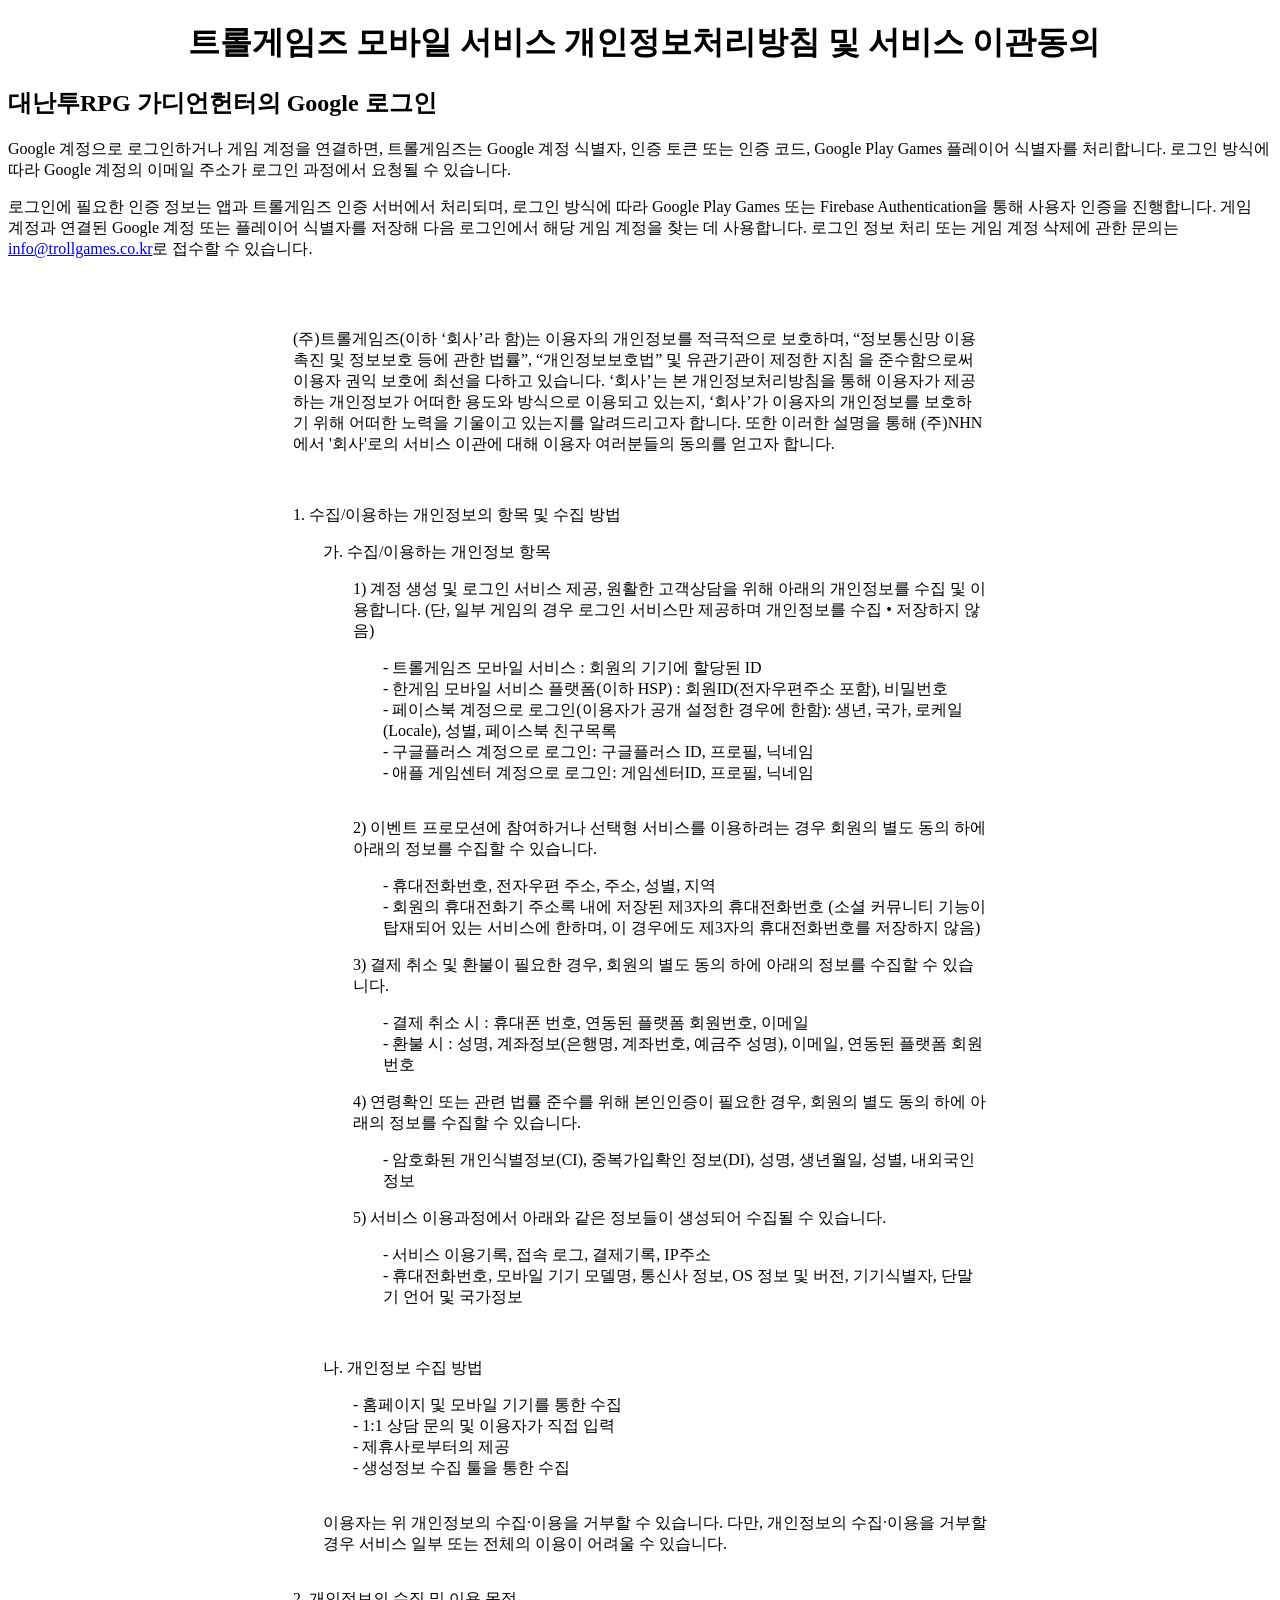
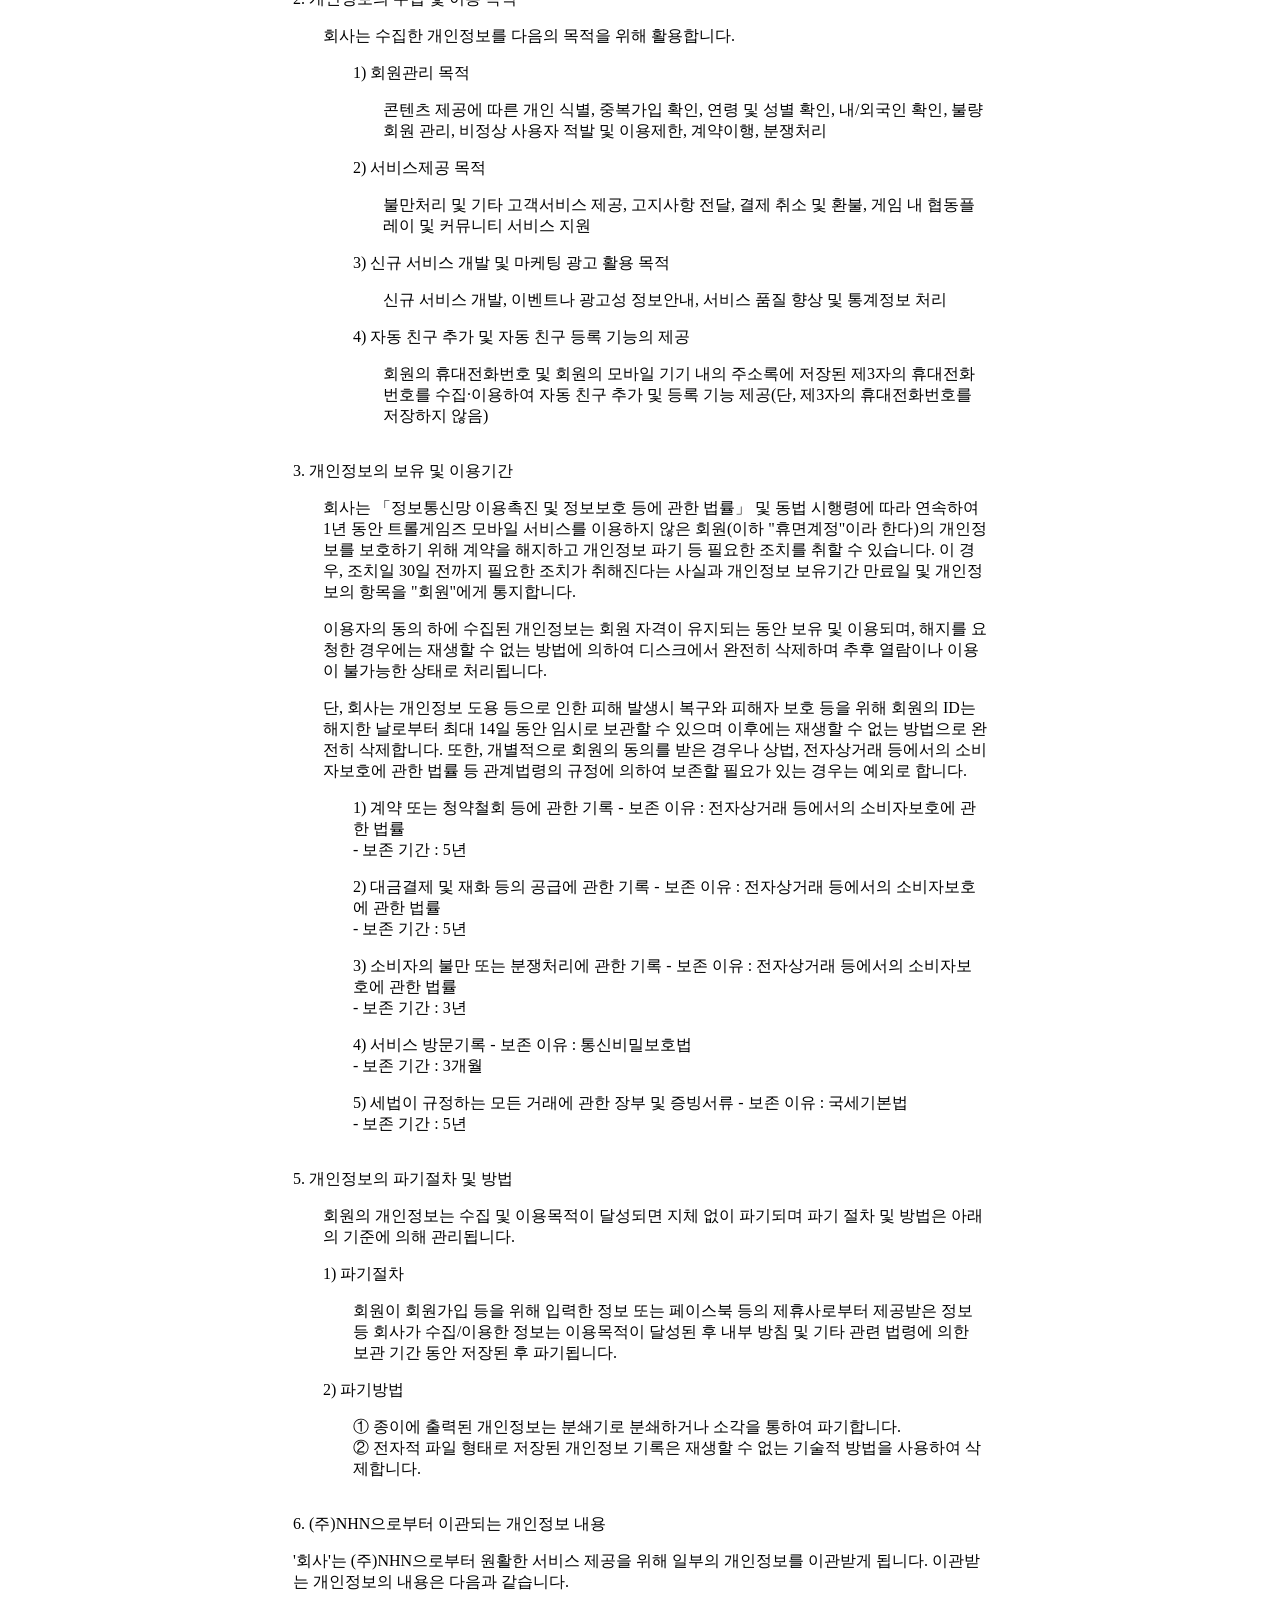
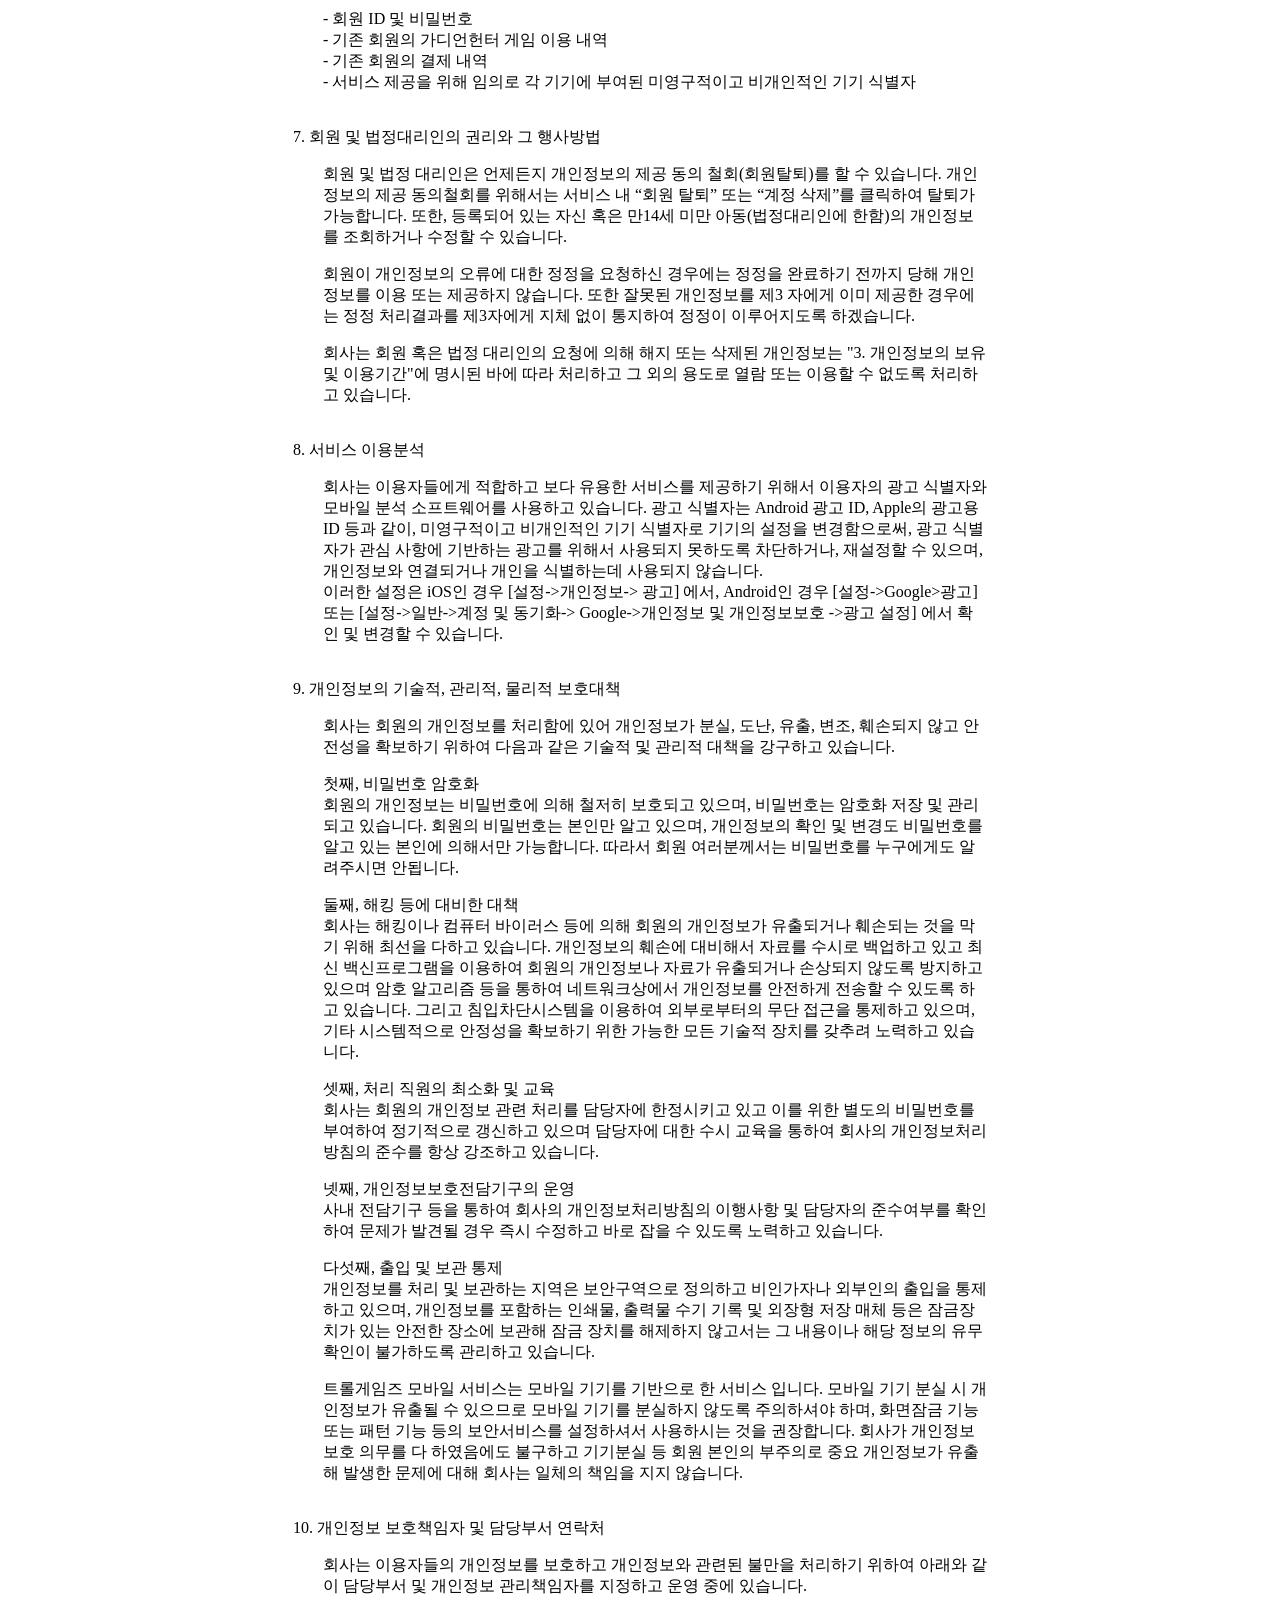
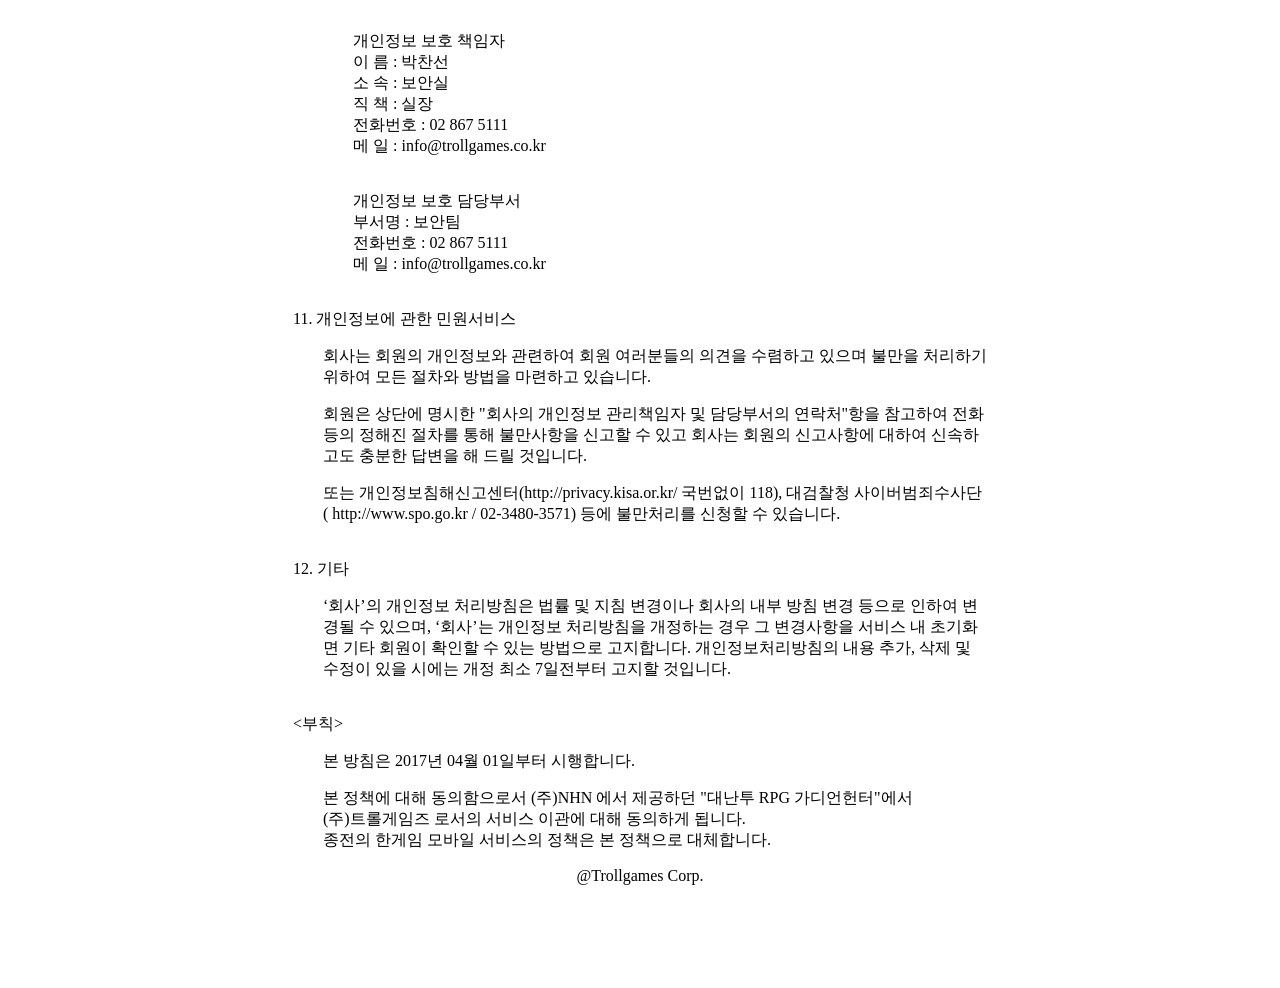
==== privacy.html @ 50effa68 "Google OAuth 브랜딩 검증용 홈페이지 링크와 정책 추가" ====
<!doctype html>
<html lang="ko">
<head>
<meta charset="utf-8">
<meta name="viewport" content="width=device-width, initial-scale=1">
<title>개인정보처리방침 | 트롤게임즈</title>
</head>
<body>
<main>
<h1 style="text-align: center;">&nbsp;트롤게임즈 모바일 서비스 개인정보처리방침 및 서비스 이관동의</h1>
<section aria-labelledby="google-sign-in">
    <h2 id="google-sign-in">대난투RPG 가디언헌터의 Google 로그인</h2>
    <p>Google 계정으로 로그인하거나 게임 계정을 연결하면, 트롤게임즈는 Google 계정 식별자, 인증 토큰 또는 인증 코드, Google Play Games 플레이어 식별자를 처리합니다. 로그인 방식에 따라 Google 계정의 이메일 주소가 로그인 과정에서 요청될 수 있습니다.</p>
    <p>로그인에 필요한 인증 정보는 앱과 트롤게임즈 인증 서버에서 처리되며, 로그인 방식에 따라 Google Play Games 또는 Firebase Authentication을 통해 사용자 인증을 진행합니다. 게임 계정과 연결된 Google 계정 또는 플레이어 식별자를 저장해 다음 로그인에서 해당 게임 계정을 찾는 데 사용합니다. 로그인 정보 처리 또는 게임 계정 삭제에 관한 문의는 <a href="mailto:info@trollgames.co.kr">info@trollgames.co.kr</a>로 접수할 수 있습니다.</p>
</section>
<p style="text-align: center;">&nbsp;</p>
<center>
<table style="height: 3048px;" width="700">
<tbody>
<tr>
<td>
<p>(주)트롤게임즈(이하 &lsquo;회사&rsquo;라 함)는 이용자의 개인정보를 적극적으로 보호하며, &ldquo;정보통신망 이용촉진 및 정보보호 등에 관한 법률&rdquo;, &ldquo;개인정보보호법&rdquo; 및 유관기관이 제정한 지침 을 준수함으로써 이용자 권익 보호에 최선을 다하고 있습니다. &lsquo;회사&rsquo;는 본 개인정보처리방침을 통해 이용자가 제공하는 개인정보가 어떠한 용도와 방식으로 이용되고 있는지, &lsquo;회사&rsquo;가 이용자의 개인정보를 보호하기 위해 어떠한 노력을 기울이고 있는지를 알려드리고자 합니다. 또한 이러한 설명을 통해 (주)NHN 에서 '회사'로의 서비스 이관에 대해 이용자 여러분들의 동의를 얻고자 합니다.</p>
<p>&nbsp;</p>
<p>1. 수집/이용하는 개인정보의 항목 및 수집 방법</p>
<p style="padding-left: 30px;">가. 수집/이용하는 개인정보 항목</p>
<p style="padding-left: 60px;">1) 계정 생성 및 로그인 서비스 제공, 원활한 고객상담을 위해 아래의 개인정보를 수집 및 이용합니다. (단, 일부 게임의 경우 로그인 서비스만 제공하며 개인정보를 수집 &bull; 저장하지 않음)</p>
<p style="padding-left: 90px;">- 트롤게임즈 모바일 서비스 : 회원의 기기에 할당된 ID<br />- 한게임 모바일 서비스 플랫폼(이하 HSP) : 회원ID(전자우편주소 포함), 비밀번호<br />- 페이스북 계정으로 로그인(이용자가 공개 설정한 경우에 한함): 생년, 국가, 로케일(Locale), 성별, 페이스북 친구목록<br />- 구글플러스 계정으로 로그인: 구글플러스 ID, 프로필, 닉네임<br />- 애플 게임센터 계정으로 로그인: 게임센터ID, 프로필, 닉네임</p>
<p style="padding-left: 60px;"><br />2) 이벤트 프로모션에 참여하거나 선택형 서비스를 이용하려는 경우 회원의 별도 동의 하에 아래의 정보를 수집할 수 있습니다.</p>
<p style="padding-left: 90px;">- 휴대전화번호, 전자우편 주소, 주소, 성별, 지역<br />- 회원의 휴대전화기 주소록 내에 저장된 제3자의 휴대전화번호 (소셜 커뮤니티 기능이 탑재되어 있는 서비스에 한하며, 이 경우에도 제3자의 휴대전화번호를 저장하지 않음)</p>
<p style="padding-left: 60px;">3) 결제 취소 및 환불이 필요한 경우, 회원의 별도 동의 하에 아래의 정보를 수집할 수 있습니다.</p>
<p style="padding-left: 90px;">- 결제 취소 시 : 휴대폰 번호, 연동된 플랫폼 회원번호, 이메일 <br />- 환불 시 : 성명, 계좌정보(은행명, 계좌번호, 예금주 성명), 이메일, 연동된 플랫폼 회원번호</p>
<p style="padding-left: 60px;">4) 연령확인 또는 관련 법률 준수를 위해 본인인증이 필요한 경우, 회원의 별도 동의 하에 아래의 정보를 수집할 수 있습니다.</p>
<p style="padding-left: 90px;">- 암호화된 개인식별정보(CI), 중복가입확인 정보(DI), 성명, 생년월일, 성별, 내외국인 정보</p>
<p style="padding-left: 60px;">5) 서비스 이용과정에서 아래와 같은 정보들이 생성되어 수집될 수 있습니다.</p>
<p style="padding-left: 90px;">- 서비스 이용기록, 접속 로그, 결제기록, IP주소<br />- 휴대전화번호, 모바일 기기 모델명, 통신사 정보, OS 정보 및 버전, 기기식별자, 단말기 언어 및 국가정보</p>
<p style="padding-left: 30px;">&nbsp;</p>
<p style="padding-left: 30px;">나. 개인정보 수집 방법</p>
<p style="padding-left: 60px;">- 홈페이지 및 모바일 기기를 통한 수집<br />- 1:1 상담 문의 및 이용자가 직접 입력<br />- 제휴사로부터의 제공<br />- 생성정보 수집 툴을 통한 수집</p>
<p style="padding-left: 30px;"><br />이용자는 위 개인정보의 수집&middot;이용을 거부할 수 있습니다. 다만, 개인정보의 수집&middot;이용을 거부할 경우 서비스 일부 또는 전체의 이용이 어려울 수 있습니다.</p>
<p><br />2. 개인정보의 수집 및 이용 목적</p>
<p style="padding-left: 30px;">회사는 수집한 개인정보를 다음의 목적을 위해 활용합니다.</p>
<p style="padding-left: 60px;">1) 회원관리 목적</p>
<p style="padding-left: 90px;">콘텐츠 제공에 따른 개인 식별, 중복가입 확인, 연령 및 성별 확인, 내/외국인 확인, 불량회원 관리, 비정상 사용자 적발 및 이용제한, 계약이행, 분쟁처리</p>
<p style="padding-left: 60px;">2) 서비스제공 목적</p>
<p style="padding-left: 90px;">불만처리 및 기타 고객서비스 제공, 고지사항 전달, 결제 취소 및 환불, 게임 내 협동플레이 및 커뮤니티 서비스 지원</p>
<p style="padding-left: 60px;">3) 신규 서비스 개발 및 마케팅 광고 활용 목적</p>
<p style="padding-left: 90px;">신규 서비스 개발, 이벤트나 광고성 정보안내, 서비스 품질 향상 및 통계정보 처리</p>
<p style="padding-left: 60px;">4) 자동 친구 추가 및 자동 친구 등록 기능의 제공</p>
<p style="padding-left: 90px;">회원의 휴대전화번호 및 회원의 모바일 기기 내의 주소록에 저장된 제3자의 휴대전화번호를 수집&middot;이용하여 자동 친구 추가 및 등록 기능 제공(단, 제3자의 휴대전화번호를 저장하지 않음)</p>
<p><br />3. 개인정보의 보유 및 이용기간</p>
<p style="padding-left: 30px;">회사는 「정보통신망 이용촉진 및 정보보호 등에 관한 법률」 및 동법 시행령에 따라 연속하여 1년 동안 트롤게임즈 모바일 서비스를 이용하지 않은 회원(이하 "휴면계정"이라 한다)의 개인정보를 보호하기 위해 계약을 해지하고 개인정보 파기 등 필요한 조치를 취할 수 있습니다. 이 경우, 조치일 30일 전까지 필요한 조치가 취해진다는 사실과 개인정보 보유기간 만료일 및 개인정보의 항목을 "회원"에게 통지합니다.</p>
<p style="padding-left: 30px;">이용자의 동의 하에 수집된 개인정보는 회원 자격이 유지되는 동안 보유 및 이용되며, 해지를 요청한 경우에는 재생할 수 없는 방법에 의하여 디스크에서 완전히 삭제하며 추후 열람이나 이용이 불가능한 상태로 처리됩니다.</p>
<p style="padding-left: 30px;">단, 회사는 개인정보 도용 등으로 인한 피해 발생시 복구와 피해자 보호 등을 위해 회원의 ID는 해지한 날로부터 최대 14일 동안 임시로 보관할 수 있으며 이후에는 재생할 수 없는 방법으로 완전히 삭제합니다. 또한, 개별적으로 회원의 동의를 받은 경우나 상법, 전자상거래 등에서의 소비자보호에 관한 법률 등 관계법령의 규정에 의하여 보존할 필요가 있는 경우는 예외로 합니다.</p>
<p style="padding-left: 60px;">1) 계약 또는 청약철회 등에 관한 기록 - 보존 이유 : 전자상거래 등에서의 소비자보호에 관한 법률<br />- 보존 기간 : 5년</p>
<p style="padding-left: 60px;">2) 대금결제 및 재화 등의 공급에 관한 기록 - 보존 이유 : 전자상거래 등에서의 소비자보호에 관한 법률<br />- 보존 기간 : 5년</p>
<p style="padding-left: 60px;">3) 소비자의 불만 또는 분쟁처리에 관한 기록 - 보존 이유 : 전자상거래 등에서의 소비자보호에 관한 법률<br />- 보존 기간 : 3년</p>
<p style="padding-left: 60px;">4) 서비스 방문기록 - 보존 이유 : 통신비밀보호법<br />- 보존 기간 : 3개월</p>
<p style="padding-left: 60px;">5) 세법이 규정하는 모든 거래에 관한 장부 및 증빙서류 - 보존 이유 : 국세기본법<br />- 보존 기간 : 5년</p>
<p><br />5. 개인정보의 파기절차 및 방법</p>
<p style="padding-left: 30px;">회원의 개인정보는 수집 및 이용목적이 달성되면 지체 없이 파기되며 파기 절차 및 방법은 아래의 기준에 의해 관리됩니다.</p>
<p style="padding-left: 30px;">1) 파기절차</p>
<p style="padding-left: 60px;">회원이 회원가입 등을 위해 입력한 정보 또는 페이스북 등의 제휴사로부터 제공받은 정보 등 회사가 수집/이용한 정보는 이용목적이 달성된 후 내부 방침 및 기타 관련 법령에 의한 보관 기간 동안 저장된 후 파기됩니다.</p>
<p style="padding-left: 30px;">2) 파기방법</p>
<p style="padding-left: 60px;">① 종이에 출력된 개인정보는 분쇄기로 분쇄하거나 소각을 통하여 파기합니다.<br />② 전자적 파일 형태로 저장된 개인정보 기록은 재생할 수 없는 기술적 방법을 사용하여 삭제합니다.</p>
<p><br />6. (주)NHN으로부터 이관되는 개인정보 내용</p>
<p>'회사'는 (주)NHN으로부터 원활한 서비스 제공을 위해 일부의 개인정보를 이관받게 됩니다. 이관받는 개인정보의 내용은 다음과 같습니다.</p>
<p style="padding-left: 30px;">- 회원 ID 및 비밀번호<br />- 기존 회원의 가디언헌터 게임 이용 내역<br />- 기존 회원의 결제 내역<br />- 서비스 제공을 위해 임의로 각 기기에 부여된 미영구적이고 비개인적인 기기 식별자</p>
<p><br />7. 회원 및 법정대리인의 권리와 그 행사방법</p>
<p style="padding-left: 30px;">회원 및 법정 대리인은 언제든지 개인정보의 제공 동의 철회(회원탈퇴)를 할 수 있습니다. 개인정보의 제공 동의철회를 위해서는 서비스 내 &ldquo;회원 탈퇴&rdquo; 또는 &ldquo;계정 삭제&rdquo;를 클릭하여 탈퇴가 가능합니다. 또한, 등록되어 있는 자신 혹은 만14세 미만 아동(법정대리인에 한함)의 개인정보를 조회하거나 수정할 수 있습니다.</p>
<p style="padding-left: 30px;">회원이 개인정보의 오류에 대한 정정을 요청하신 경우에는 정정을 완료하기 전까지 당해 개인정보를 이용 또는 제공하지 않습니다. 또한 잘못된 개인정보를 제3 자에게 이미 제공한 경우에는 정정 처리결과를 제3자에게 지체 없이 통지하여 정정이 이루어지도록 하겠습니다.</p>
<p style="padding-left: 30px;">회사는 회원 혹은 법정 대리인의 요청에 의해 해지 또는 삭제된 개인정보는 "3. 개인정보의 보유 및 이용기간"에 명시된 바에 따라 처리하고 그 외의 용도로 열람 또는 이용할 수 없도록 처리하고 있습니다.</p>
<p><br />8. 서비스 이용분석</p>
<p style="padding-left: 30px;">회사는 이용자들에게 적합하고 보다 유용한 서비스를 제공하기 위해서 이용자의 광고 식별자와 모바일 분석 소프트웨어를 사용하고 있습니다. 광고 식별자는 Android 광고 ID, Apple의 광고용 ID 등과 같이, 미영구적이고 비개인적인 기기 식별자로 기기의 설정을 변경함으로써, 광고 식별자가 관심 사항에 기반하는 광고를 위해서 사용되지 못하도록 차단하거나, 재설정할 수 있으며, 개인정보와 연결되거나 개인을 식별하는데 사용되지 않습니다.<br />이러한 설정은 iOS인 경우 [설정-&gt;개인정보-&gt; 광고] 에서, Android인 경우 [설정-&gt;Google&gt;광고] 또는 [설정-&gt;일반-&gt;계정 및 동기화-&gt; Google-&gt;개인정보 및 개인정보보호 -&gt;광고 설정] 에서 확인 및 변경할 수 있습니다.</p>
<p><br />9. 개인정보의 기술적, 관리적, 물리적 보호대책</p>
<p style="padding-left: 30px;">회사는 회원의 개인정보를 처리함에 있어 개인정보가 분실, 도난, 유출, 변조, 훼손되지 않고 안전성을 확보하기 위하여 다음과 같은 기술적 및 관리적 대책을 강구하고 있습니다.</p>
<p style="padding-left: 30px;">첫째, 비밀번호 암호화<br /> 회원의 개인정보는 비밀번호에 의해 철저히 보호되고 있으며, 비밀번호는 암호화 저장 및 관리되고 있습니다. 회원의 비밀번호는 본인만 알고 있으며, 개인정보의 확인 및 변경도 비밀번호를 알고 있는 본인에 의해서만 가능합니다. 따라서 회원 여러분께서는 비밀번호를 누구에게도 알려주시면 안됩니다.</p>
<p style="padding-left: 30px;">둘째, 해킹 등에 대비한 대책<br /> 회사는 해킹이나 컴퓨터 바이러스 등에 의해 회원의 개인정보가 유출되거나 훼손되는 것을 막기 위해 최선을 다하고 있습니다. 개인정보의 훼손에 대비해서 자료를 수시로 백업하고 있고 최신 백신프로그램을 이용하여 회원의 개인정보나 자료가 유출되거나 손상되지 않도록 방지하고 있으며 암호 알고리즘 등을 통하여 네트워크상에서 개인정보를 안전하게 전송할 수 있도록 하고 있습니다. 그리고 침입차단시스템을 이용하여 외부로부터의 무단 접근을 통제하고 있으며, 기타 시스템적으로 안정성을 확보하기 위한 가능한 모든 기술적 장치를 갖추려 노력하고 있습니다.</p>
<p style="padding-left: 30px;">셋째, 처리 직원의 최소화 및 교육<br /> 회사는 회원의 개인정보 관련 처리를 담당자에 한정시키고 있고 이를 위한 별도의 비밀번호를 부여하여 정기적으로 갱신하고 있으며 담당자에 대한 수시 교육을 통하여 회사의 개인정보처리방침의 준수를 항상 강조하고 있습니다.</p>
<p style="padding-left: 30px;">넷째, 개인정보보호전담기구의 운영<br /> 사내 전담기구 등을 통하여 회사의 개인정보처리방침의 이행사항 및 담당자의 준수여부를 확인하여 문제가 발견될 경우 즉시 수정하고 바로 잡을 수 있도록 노력하고 있습니다.</p>
<p style="padding-left: 30px;">다섯째, 출입 및 보관 통제<br /> 개인정보를 처리 및 보관하는 지역은 보안구역으로 정의하고 비인가자나 외부인의 출입을 통제하고 있으며, 개인정보를 포함하는 인쇄물, 출력물 수기 기록 및 외장형 저장 매체 등은 잠금장치가 있는 안전한 장소에 보관해 잠금 장치를 해제하지 않고서는 그 내용이나 해당 정보의 유무 확인이 불가하도록 관리하고 있습니다.</p>
<p style="padding-left: 30px;">트롤게임즈 모바일 서비스는 모바일 기기를 기반으로 한 서비스 입니다. 모바일 기기 분실 시 개인정보가 유출될 수 있으므로 모바일 기기를 분실하지 않도록 주의하셔야 하며, 화면잠금 기능 또는 패턴 기능 등의 보안서비스를 설정하셔서 사용하시는 것을 권장합니다. 회사가 개인정보보호 의무를 다 하였음에도 불구하고 기기분실 등 회원 본인의 부주의로 중요 개인정보가 유출해 발생한 문제에 대해 회사는 일체의 책임을 지지 않습니다.</p>
<p><br />10. 개인정보 보호책임자 및 담당부서 연락처</p>
<p style="padding-left: 30px;">회사는 이용자들의 개인정보를 보호하고 개인정보와 관련된 불만을 처리하기 위하여 아래와 같이 담당부서 및 개인정보 관리책임자를 지정하고 운영 중에 있습니다.</p>
<p style="padding-left: 60px;"><br />개인정보 보호 책임자<br /> 이 름 : 박찬선<br /> 소 속 : 보안실<br /> 직 책 : 실장<br /> 전화번호 : 02 867 5111<br />메 일 : info@trollgames.co.kr</p>
<p style="padding-left: 60px;"><br />개인정보 보호 담당부서<br /> 부서명 : 보안팀<br /> 전화번호 : 02 867 5111<br />메 일 : info@trollgames.co.kr</p>
<p><br />11. 개인정보에 관한 민원서비스</p>
<p style="padding-left: 30px;">회사는 회원의 개인정보와 관련하여 회원 여러분들의 의견을 수렴하고 있으며 불만을 처리하기 위하여 모든 절차와 방법을 마련하고 있습니다.</p>
<p style="padding-left: 30px;">회원은 상단에 명시한 "회사의 개인정보 관리책임자 및 담당부서의 연락처"항을 참고하여 전화 등의 정해진 절차를 통해 불만사항을 신고할 수 있고 회사는 회원의 신고사항에 대하여 신속하고도 충분한 답변을 해 드릴 것입니다.</p>
<p style="padding-left: 30px;">또는 개인정보침해신고센터(http://privacy.kisa.or.kr/ 국번없이 118), 대검찰청 사이버범죄수사단( http://www.spo.go.kr / 02-3480-3571) 등에 불만처리를 신청할 수 있습니다.</p>
<p><br />12. 기타</p>
<p style="padding-left: 30px;">&lsquo;회사&rsquo;의 개인정보 처리방침은 법률 및 지침 변경이나 회사의 내부 방침 변경 등으로 인하여 변경될 수 있으며, &lsquo;회사&rsquo;는 개인정보 처리방침을 개정하는 경우 그 변경사항을 서비스 내 초기화면 기타 회원이 확인할 수 있는 방법으로 고지합니다. 개인정보처리방침의 내용 추가, 삭제 및 수정이 있을 시에는 개정 최소 7일전부터 고지할 것입니다.</p>
<p><br />&lt;부칙&gt;</p>
<p style="padding-left: 30px;">본 방침은 2017년 04월 01일부터 시행합니다.</p>
<p style="padding-left: 30px;">본 정책에 대해 동의함으로서 (주)NHN 에서 제공하던 "대난투 RPG 가디언헌터"에서<br />(주)트롤게임즈 로서의 서비스 이관에 대해 동의하게 됩니다. <br />종전의 한게임 모바일 서비스의 정책은 본 정책으로 대체합니다.</p>
<p style=text-align:center;>@Trollgames Corp.</p>
</td>
</tr>
</tbody>
</table>
</center>
<p style="padding-left: 30px; text-align: center;">&nbsp;</p>
<p style="text-align: center;">&nbsp;</p>
</main>
</body>
</html>
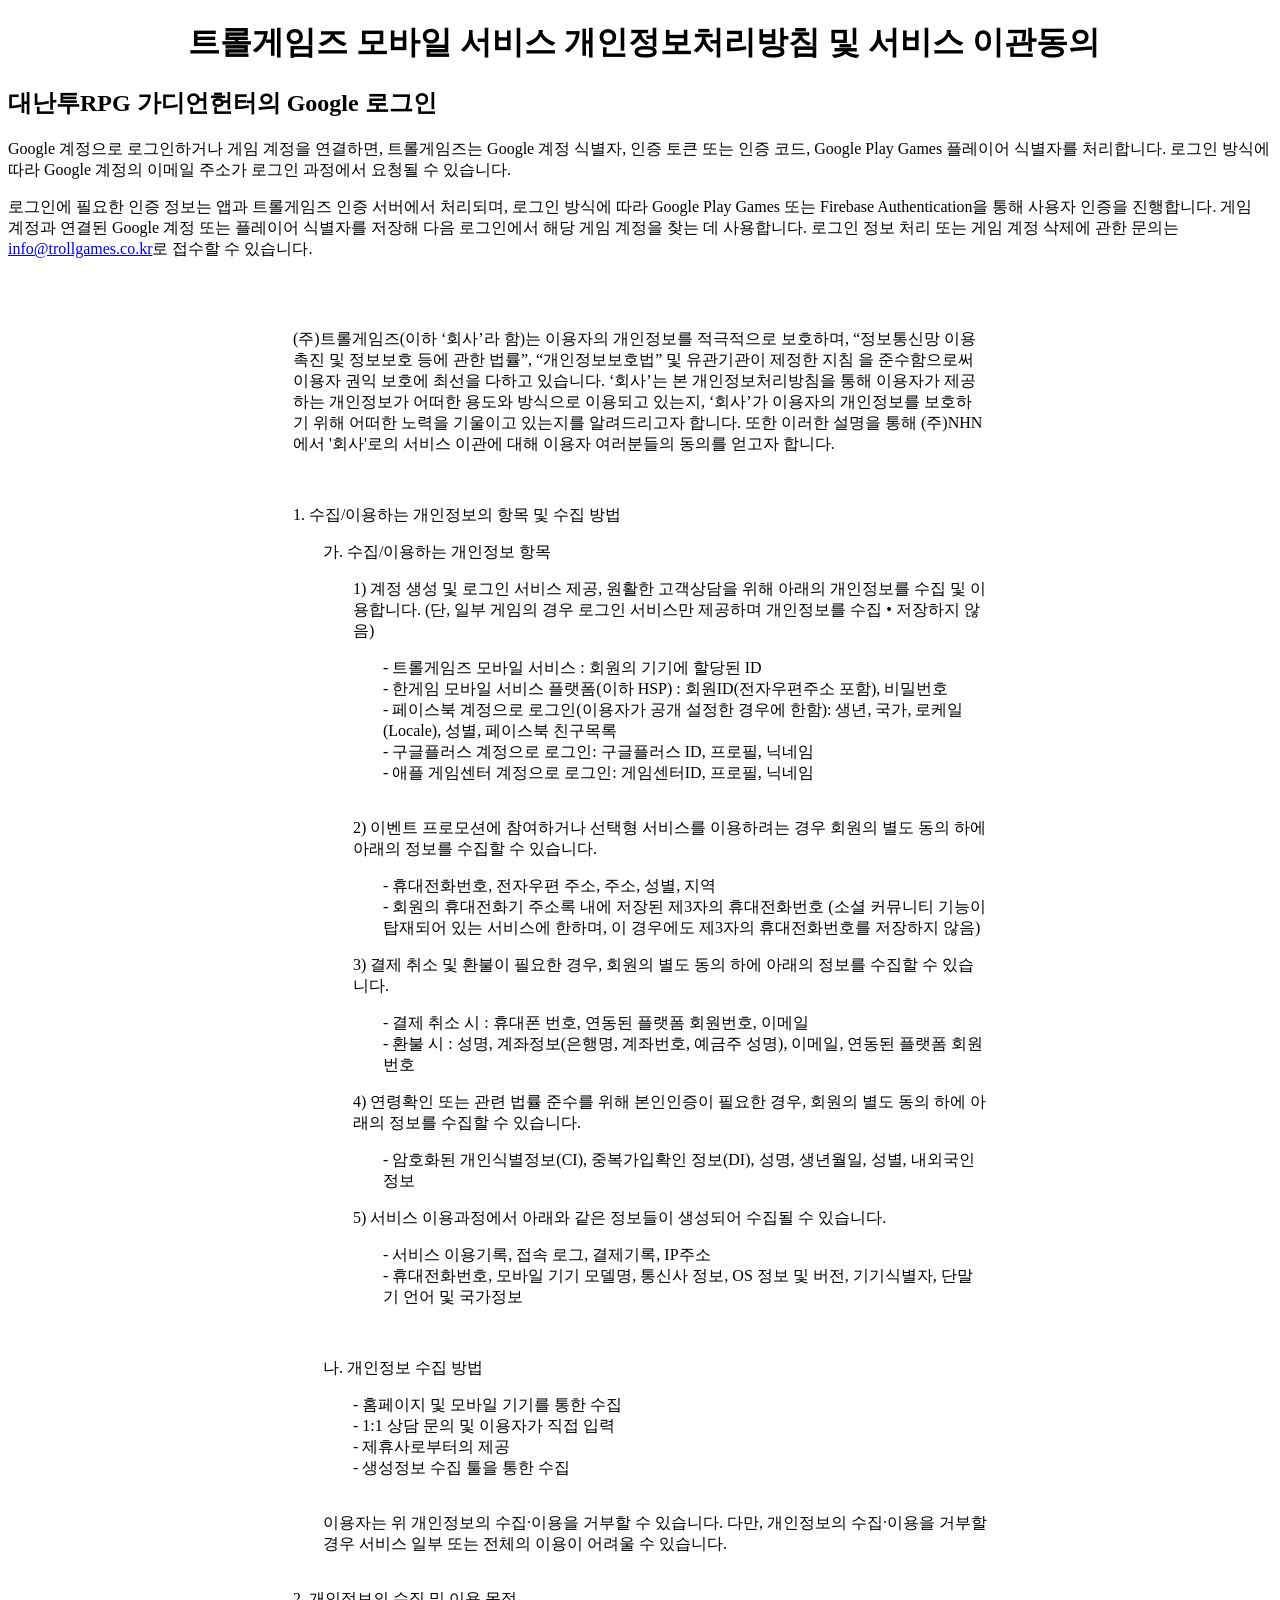
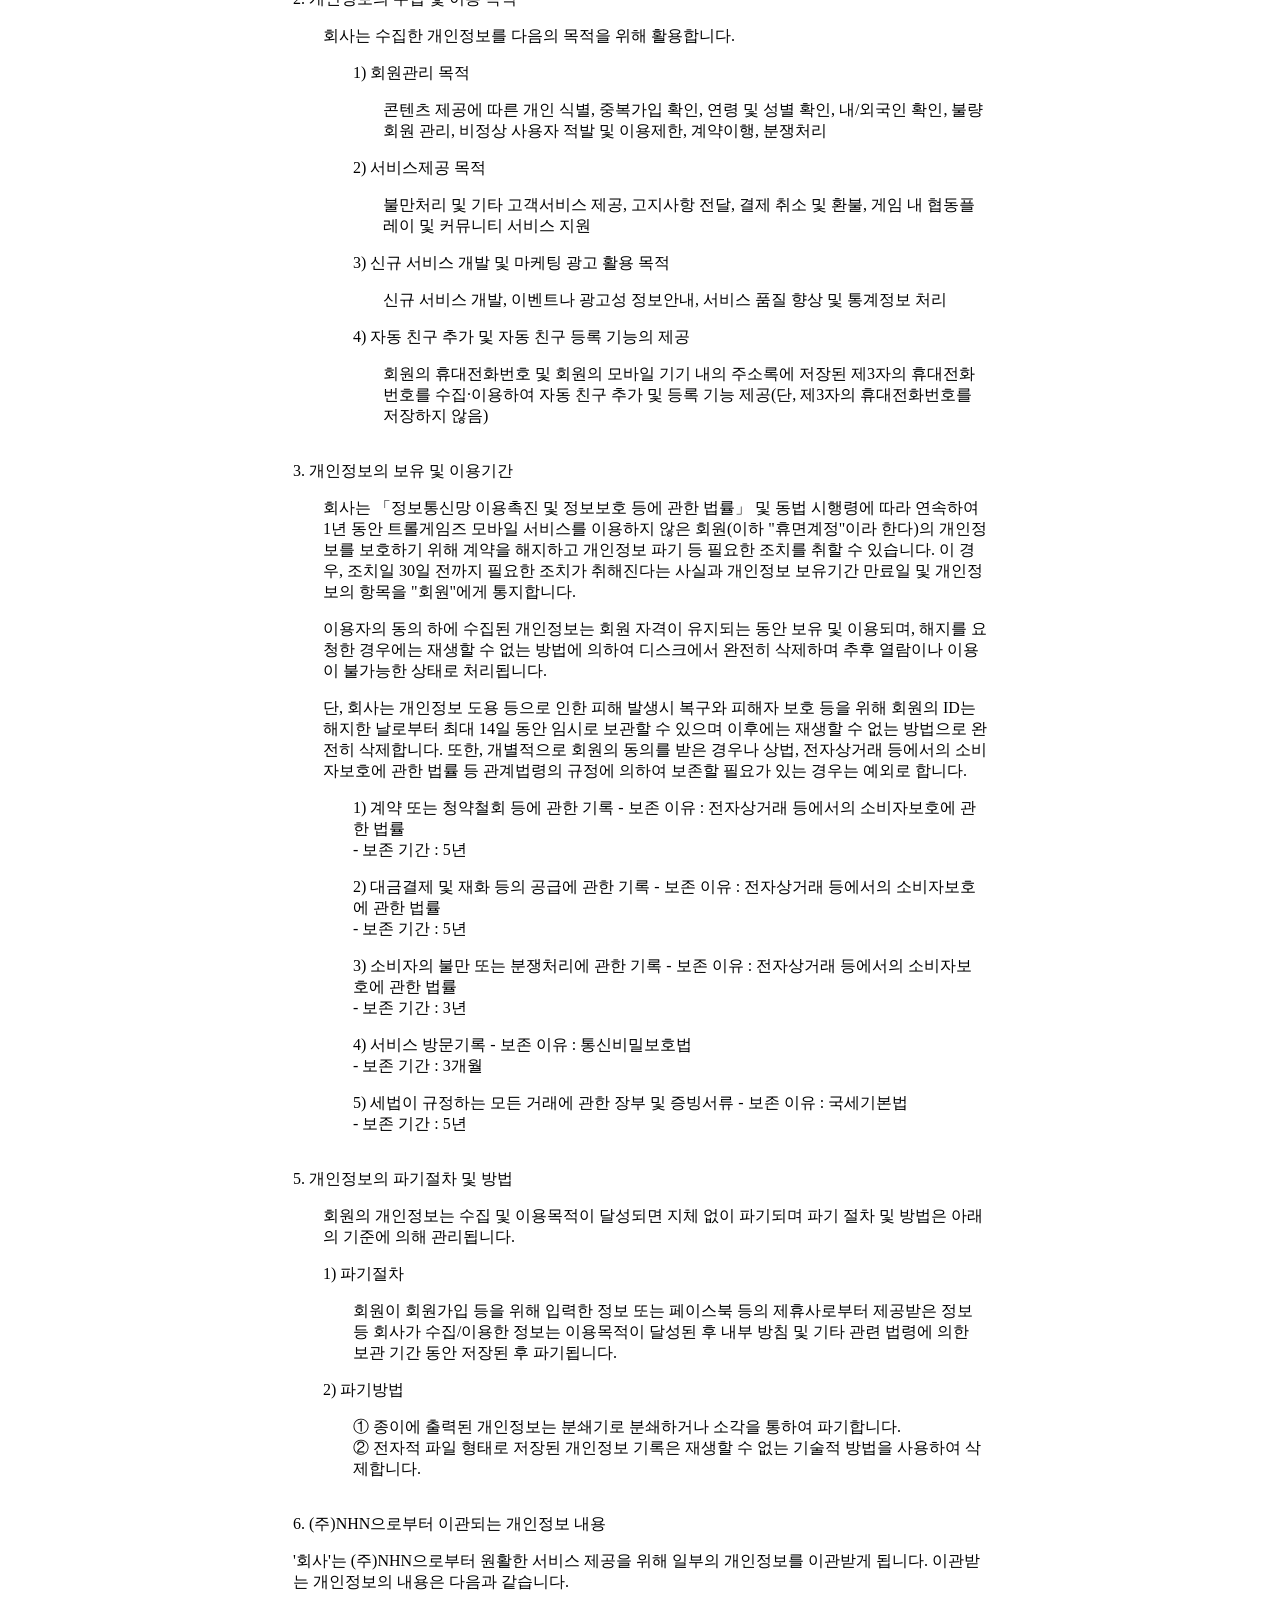
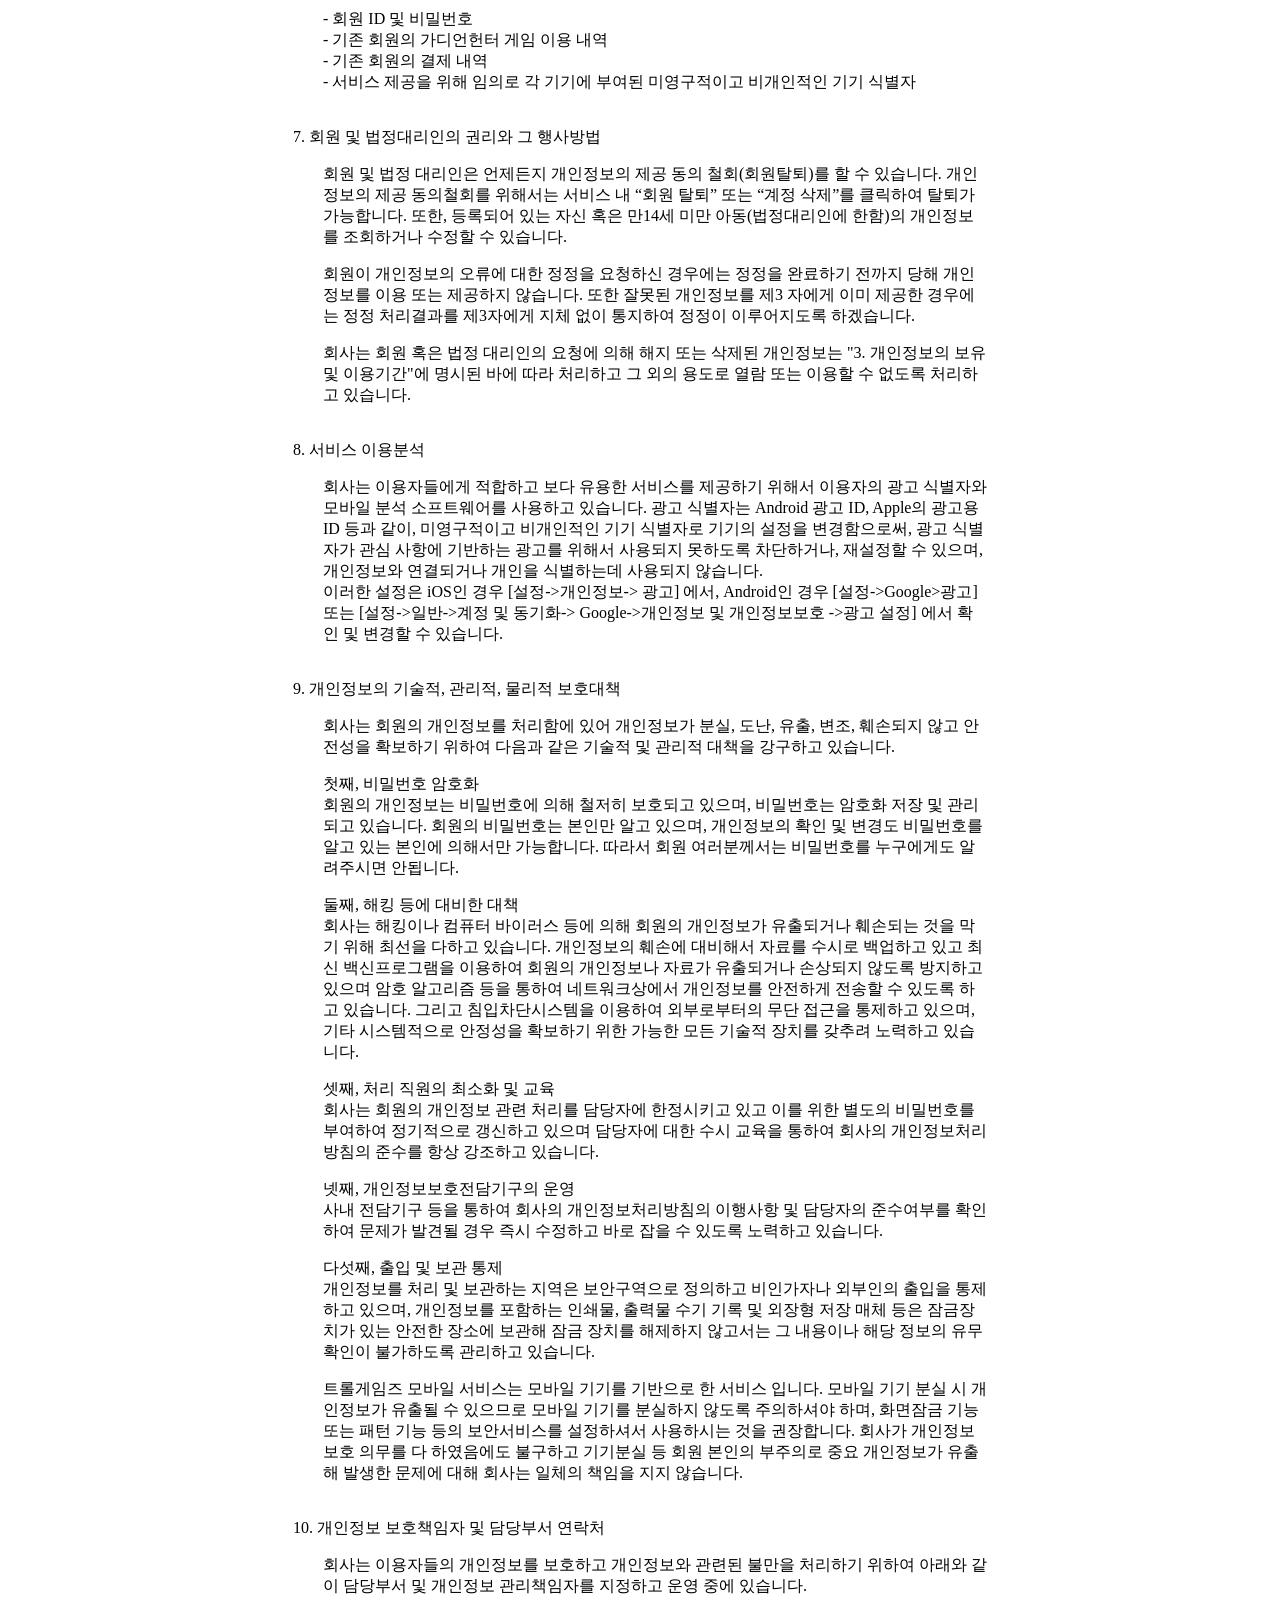
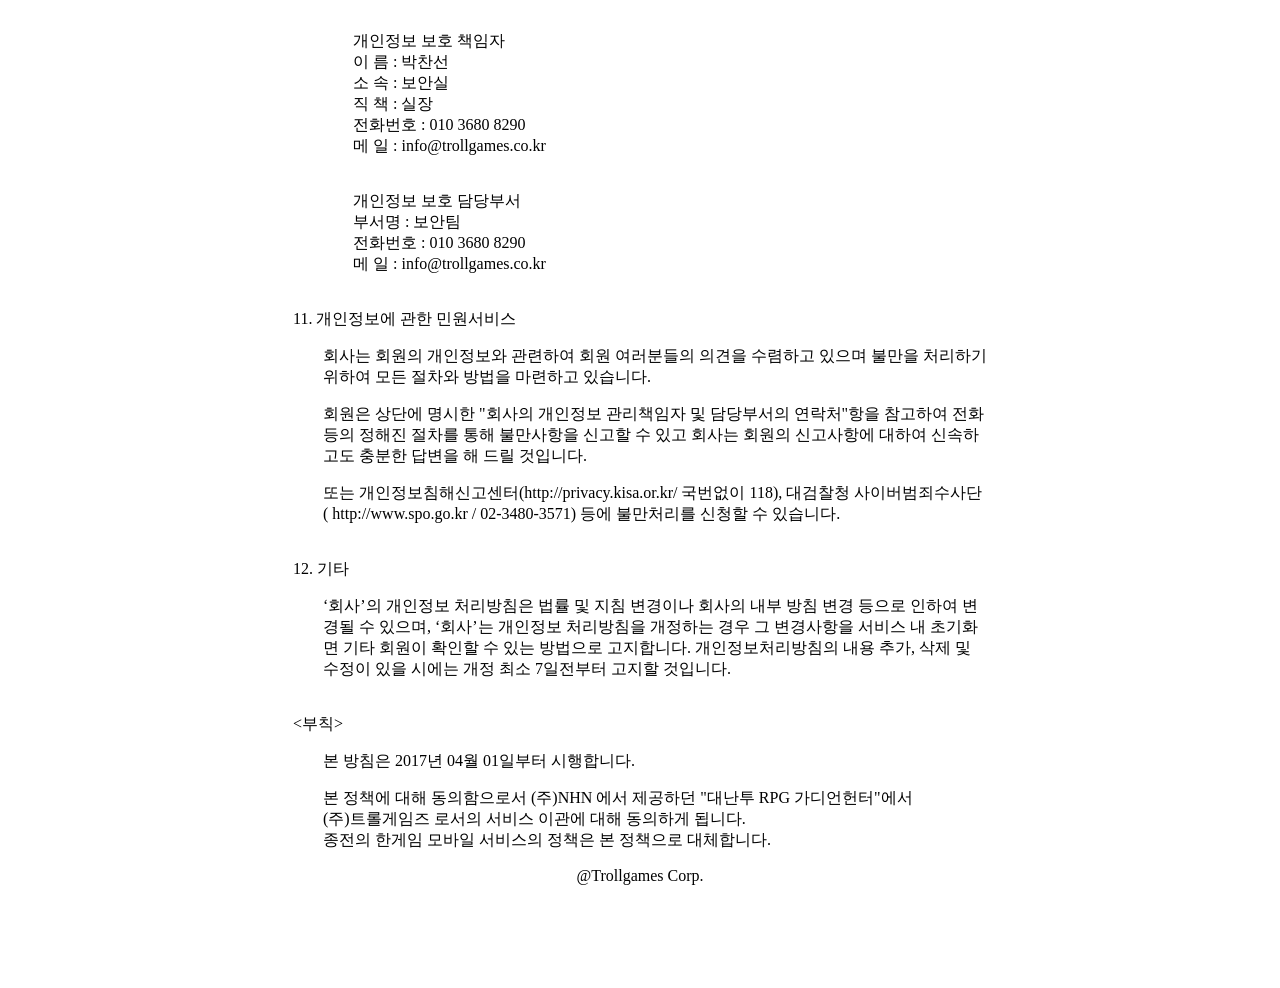
==== commit bddffdc4: "공개 정책 페이지 문의 전화번호 교체" ====
--- a/privacy.html
+++ b/privacy.html
@@ -81,8 +81,8 @@
 <p style="padding-left: 30px;">트롤게임즈 모바일 서비스는 모바일 기기를 기반으로 한 서비스 입니다. 모바일 기기 분실 시 개인정보가 유출될 수 있으므로 모바일 기기를 분실하지 않도록 주의하셔야 하며, 화면잠금 기능 또는 패턴 기능 등의 보안서비스를 설정하셔서 사용하시는 것을 권장합니다. 회사가 개인정보보호 의무를 다 하였음에도 불구하고 기기분실 등 회원 본인의 부주의로 중요 개인정보가 유출해 발생한 문제에 대해 회사는 일체의 책임을 지지 않습니다.</p>
 <p><br />10. 개인정보 보호책임자 및 담당부서 연락처</p>
 <p style="padding-left: 30px;">회사는 이용자들의 개인정보를 보호하고 개인정보와 관련된 불만을 처리하기 위하여 아래와 같이 담당부서 및 개인정보 관리책임자를 지정하고 운영 중에 있습니다.</p>
-<p style="padding-left: 60px;"><br />개인정보 보호 책임자<br /> 이 름 : 박찬선<br /> 소 속 : 보안실<br /> 직 책 : 실장<br /> 전화번호 : 02 867 5111<br />메 일 : info@trollgames.co.kr</p>
-<p style="padding-left: 60px;"><br />개인정보 보호 담당부서<br /> 부서명 : 보안팀<br /> 전화번호 : 02 867 5111<br />메 일 : info@trollgames.co.kr</p>
+<p style="padding-left: 60px;"><br />개인정보 보호 책임자<br /> 이 름 : 박찬선<br /> 소 속 : 보안실<br /> 직 책 : 실장<br /> 전화번호 : 010 3680 8290<br />메 일 : info@trollgames.co.kr</p>
+<p style="padding-left: 60px;"><br />개인정보 보호 담당부서<br /> 부서명 : 보안팀<br /> 전화번호 : 010 3680 8290<br />메 일 : info@trollgames.co.kr</p>
 <p><br />11. 개인정보에 관한 민원서비스</p>
 <p style="padding-left: 30px;">회사는 회원의 개인정보와 관련하여 회원 여러분들의 의견을 수렴하고 있으며 불만을 처리하기 위하여 모든 절차와 방법을 마련하고 있습니다.</p>
 <p style="padding-left: 30px;">회원은 상단에 명시한 "회사의 개인정보 관리책임자 및 담당부서의 연락처"항을 참고하여 전화 등의 정해진 절차를 통해 불만사항을 신고할 수 있고 회사는 회원의 신고사항에 대하여 신속하고도 충분한 답변을 해 드릴 것입니다.</p>
